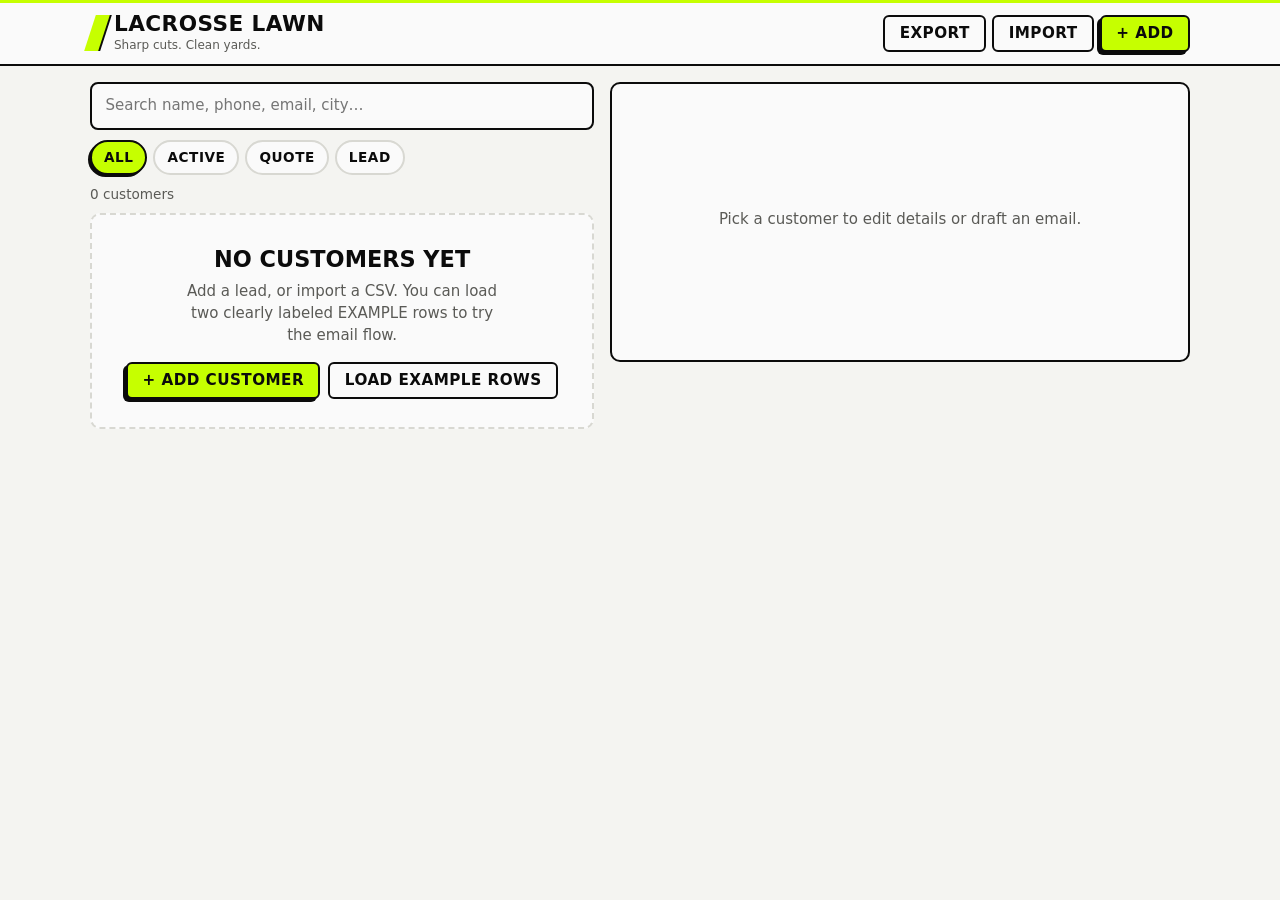
==== index.html @ dc66583e "Deploy Lacrosse Lawn CRM" ====
<!doctype html>
<html lang="en">
<head>
  <meta charset="utf-8">
  <meta name="viewport" content="width=device-width, initial-scale=1, viewport-fit=cover">
  <meta name="theme-color" content="#0b0b0b">
  <meta name="apple-mobile-web-app-capable" content="yes">
  <meta name="apple-mobile-web-app-status-bar-style" content="black">
  <meta name="apple-mobile-web-app-title" content="Lawn CRM">
  <link rel="manifest" href="manifest.webmanifest">
  <meta name="description" content="Customer CRM for Lacrosse Lawn & Landscape — quotes, follow-ups, and thank-you emails.">
  <title>Customers · Lacrosse Lawn & Landscape</title>
  <link rel="stylesheet" href="styles.css">
</head>
<body>
  <header class="topbar">
    <div class="topbar-inner">
      <div class="brand">
        <span class="brand-mark" aria-hidden="true"></span>
        <div>
          <p class="brand-name">Lacrosse Lawn</p>
          <p class="brand-tag">Sharp cuts. Clean yards.</p>
        </div>
      </div>
      <div class="topbar-actions">
        <button type="button" class="btn btn-ghost" id="btn-export" title="Export CSV">Export</button>
        <label class="btn btn-ghost file-btn" title="Import CSV">
          Import
          <input type="file" id="input-import" accept=".csv,text/csv" hidden>
        </label>
        <button type="button" class="btn btn-lime" id="btn-add">+ Add</button>
      </div>
    </div>
  </header>

  <main class="layout">
    <section class="list-pane" aria-label="Customer list">
      <div class="toolbar">
        <label class="search-wrap">
          <span class="sr-only">Search customers</span>
          <input type="search" id="search" placeholder="Search name, phone, email, city…" autocomplete="off">
        </label>
        <div class="filters" role="group" aria-label="Filter by status">
          <button type="button" class="chip active" data-status="all">All</button>
          <button type="button" class="chip" data-status="active">Active</button>
          <button type="button" class="chip" data-status="quote">Quote</button>
          <button type="button" class="chip" data-status="lead">Lead</button>
        </div>
      </div>
      <p class="count" id="count-label">0 customers</p>
      <div id="customer-list" class="card-list"></div>
      <div id="empty-state" class="empty hidden">
        <p class="empty-title">No customers yet</p>
        <p class="empty-copy">Add a lead, or import a CSV. You can load two clearly labeled EXAMPLE rows to try the email flow.</p>
        <div class="empty-actions">
          <button type="button" class="btn btn-lime" id="btn-add-empty">+ Add customer</button>
          <button type="button" class="btn btn-ghost" id="btn-load-examples">Load EXAMPLE rows</button>
        </div>
      </div>
    </section>

    <section class="detail-pane" id="detail-pane" aria-label="Customer detail">
      <div id="detail-empty" class="detail-empty">
        <p>Pick a customer to edit details or draft an email.</p>
      </div>
      <div id="detail" class="detail hidden">
        <div class="detail-head">
          <button type="button" class="btn-back" id="btn-back" aria-label="Back to list">← List</button>
          <div class="detail-title-block">
            <h1 id="d-name">—</h1>
            <span class="status-pill" id="d-status">—</span>
          </div>
          <div class="detail-head-actions">
            <button type="button" class="btn btn-ghost" id="btn-edit">Edit</button>
            <button type="button" class="btn btn-danger" id="btn-delete">Delete</button>
          </div>
        </div>

        <dl class="facts" id="d-facts"></dl>

        <div class="email-panel">
          <h2>Draft email</h2>
          <p class="email-hint">Opens mailto: or copies for Gmail (<strong>lacrosselawnandlandscape@gmail.com</strong>). Does not auto-send.</p>
          <div class="template-grid" id="template-buttons">
            <button type="button" class="tpl-btn" data-tpl="quote">Quote</button>
            <button type="button" class="tpl-btn" data-tpl="follow1">Follow-up #1</button>
            <button type="button" class="tpl-btn" data-tpl="follow2">Follow-up #2</button>
            <button type="button" class="tpl-btn" data-tpl="thanks">Thank-you + review</button>
          </div>

          <label class="field">
            <span>Subject</span>
            <input type="text" id="email-subject" readonly>
          </label>
          <label class="field">
            <span>Body</span>
            <textarea id="email-body" rows="14" readonly></textarea>
          </label>

          <div class="email-actions">
            <a class="btn btn-lime" id="btn-mailto" href="#">Open mailto</a>
            <button type="button" class="btn btn-ink" id="btn-copy-all">Copy subject + body</button>
            <button type="button" class="btn btn-ghost" id="btn-copy-subject">Copy subject</button>
            <button type="button" class="btn btn-ghost" id="btn-copy-body">Copy body</button>
          </div>
          <p class="toast" id="toast" role="status" aria-live="polite"></p>
        </div>
      </div>
    </section>
  </main>

  <!-- Add / Edit modal -->
  <dialog id="modal" class="modal">
    <form method="dialog" id="customer-form" class="modal-card">
      <header class="modal-head">
        <h2 id="modal-title">Add customer</h2>
        <button type="button" class="btn-icon" id="btn-modal-close" aria-label="Close">×</button>
      </header>
      <div class="modal-body">
        <input type="hidden" id="f-id">
        <div class="form-grid">
          <label class="field"><span>Name *</span><input id="f-name" required autocomplete="name"></label>
          <label class="field"><span>Status</span>
            <select id="f-status">
              <option value="lead">Lead</option>
              <option value="quote">Quote</option>
              <option value="active">Active</option>
            </select>
          </label>
          <label class="field"><span>Phone</span><input id="f-phone" type="tel" autocomplete="tel"></label>
          <label class="field"><span>Email</span><input id="f-email" type="email" autocomplete="email"></label>
          <label class="field span-2"><span>Address</span><input id="f-address" autocomplete="street-address"></label>
          <label class="field"><span>City</span><input id="f-city" autocomplete="address-level2"></label>
          <label class="field"><span>Source</span><input id="f-source" placeholder="website, door hanger…"></label>
          <label class="field span-2"><span>Lawn size / notes</span><input id="f-lawn" placeholder="Typical city lot ~0.2 acre"></label>
          <label class="field"><span>Quote amount ($)</span><input id="f-quote-amount" type="number" min="0" step="1" placeholder="55"></label>
          <label class="field"><span>Quote sent</span><input id="f-quote-sent" type="date"></label>
          <label class="field"><span>Follow-up date</span><input id="f-follow-up" type="date"></label>
          <label class="field"><span>Last service</span><input id="f-last-service" type="date"></label>
          <label class="field"><span>Next due</span><input id="f-next-due" type="date"></label>
          <label class="field span-2"><span>Notes</span><textarea id="f-notes" rows="3"></textarea></label>
        </div>
      </div>
      <footer class="modal-foot">
        <button type="button" class="btn btn-ghost" id="btn-cancel">Cancel</button>
        <button type="submit" class="btn btn-lime" id="btn-save">Save</button>
      </footer>
    </form>
  </dialog>

  <script src="app.js"></script>
</body>
</html>
---- styles.css ----
:root {
  --bg: #f4f4f1;
  --white: #fafafa;
  --ink: #0b0b0b;
  --muted: #5a5a56;
  --line: #d8d8d2;
  --lime: #c6ff00;
  --lime-deep: #b3e800;
  --danger: #b91c1c;
  --danger-bg: #fef2f2;
  --display: system-ui, -apple-system, "Segoe UI", sans-serif;
  --body: system-ui, -apple-system, "Segoe UI", Roboto, sans-serif;
  --radius: 10px;
  --shadow: -3px 3px 0 var(--ink);
  --safe-b: env(safe-area-inset-bottom, 0px);
}

*, *::before, *::after { box-sizing: border-box; }
html { -webkit-text-size-adjust: 100%; }
body {
  margin: 0;
  min-height: 100dvh;
  color: var(--ink);
  background: var(--bg);
  font-family: var(--body);
  font-size: 15px;
  line-height: 1.45;
}
button, input, select, textarea { font: inherit; color: inherit; }
a { color: inherit; }
::selection { background: var(--lime); color: var(--ink); }
:focus-visible { outline: 2px solid var(--lime); outline-offset: 2px; }
.sr-only {
  position: absolute; width: 1px; height: 1px; padding: 0; margin: -1px;
  overflow: hidden; clip: rect(0,0,0,0); white-space: nowrap; border: 0;
}
.hidden { display: none !important; }

/* Top bar */
.topbar {
  position: sticky; top: 0; z-index: 40;
  background: var(--white);
  border-top: 3px solid var(--lime);
  border-bottom: 2px solid var(--ink);
}
.topbar-inner {
  display: flex; align-items: center; justify-content: space-between; gap: 12px;
  width: min(100% - 24px, 1100px); margin: 0 auto; padding: 10px 0;
}
.brand { display: flex; align-items: center; gap: 10px; min-width: 0; }
.brand-mark {
  width: 14px; height: 36px; flex-shrink: 0;
  background: var(--lime);
  transform: skewX(-18deg);
  box-shadow: 2px 0 0 var(--ink);
}
.brand-name {
  margin: 0; font-family: var(--display); font-weight: 800;
  font-size: 1.35rem; letter-spacing: 0.02em; text-transform: uppercase; line-height: 1;
}
.brand-tag { margin: 2px 0 0; color: var(--muted); font-size: 0.75rem; }
.topbar-actions { display: flex; flex-wrap: wrap; gap: 6px; justify-content: flex-end; }
.file-btn { cursor: pointer; margin: 0; }

/* Buttons */
.btn {
  display: inline-flex; align-items: center; justify-content: center; gap: 6px;
  padding: 0.55rem 0.9rem; border: 2px solid var(--ink); border-radius: 6px;
  background: var(--white); font-family: var(--display); font-weight: 700;
  font-size: 0.95rem; letter-spacing: 0.03em; text-transform: uppercase;
  text-decoration: none; cursor: pointer; line-height: 1; white-space: nowrap;
}
.btn:active { transform: translate(1px, 1px); }
.btn-lime { background: var(--lime); box-shadow: var(--shadow); }
.btn-lime:hover { background: var(--lime-deep); }
.btn-ink { background: var(--ink); color: var(--white); }
.btn-ink:hover { background: #222; }
.btn-ghost { background: transparent; }
.btn-ghost:hover { background: var(--bg); }
.btn-danger {
  background: var(--danger-bg); color: var(--danger); border-color: var(--danger);
}
.btn-danger:hover { background: #fee2e2; }
.btn-icon {
  border: 0; background: transparent; font-size: 1.6rem; line-height: 1;
  cursor: pointer; padding: 0 4px; color: var(--muted);
}
.btn-back {
  display: none; border: 0; background: transparent; padding: 0;
  font-family: var(--display); font-weight: 700; text-transform: uppercase;
  letter-spacing: 0.04em; cursor: pointer; color: var(--muted); margin-bottom: 8px;
}

/* Layout */
.layout {
  width: min(100% - 24px, 1100px); margin: 0 auto;
  padding: 16px 0 calc(24px + var(--safe-b));
  display: grid; gap: 16px;
}
@media (min-width: 860px) {
  .layout { grid-template-columns: 1fr 1.15fr; align-items: start; }
  .btn-back { display: none !important; }
}

/* List */
.toolbar { display: grid; gap: 10px; margin-bottom: 10px; }
.search-wrap input {
  width: 100%; padding: 0.7rem 0.85rem;
  border: 2px solid var(--ink); border-radius: 8px; background: var(--white);
}
.filters { display: flex; flex-wrap: wrap; gap: 6px; }
.chip {
  border: 2px solid var(--line); background: var(--white); border-radius: 999px;
  padding: 0.35rem 0.75rem; font-family: var(--display); font-weight: 700;
  text-transform: uppercase; letter-spacing: 0.04em; font-size: 0.85rem; cursor: pointer;
}
.chip.active { border-color: var(--ink); background: var(--lime); box-shadow: -2px 2px 0 var(--ink); }
.count { margin: 0 0 8px; color: var(--muted); font-size: 0.85rem; }

.card-list { display: grid; gap: 8px; }
.card {
  width: 100%; text-align: left; border: 2px solid var(--ink);
  background: var(--white); border-radius: var(--radius); padding: 12px 14px;
  cursor: pointer; transition: box-shadow 0.12s ease, transform 0.12s ease;
}
.card:hover { box-shadow: var(--shadow); }
.card.selected { background: #f7ffe0; box-shadow: var(--shadow); }
.card-top { display: flex; justify-content: space-between; gap: 8px; align-items: flex-start; }
.card-name {
  margin: 0; font-family: var(--display); font-weight: 800;
  font-size: 1.2rem; letter-spacing: 0.02em; text-transform: uppercase; line-height: 1.1;
}
.card-meta { margin: 4px 0 0; color: var(--muted); font-size: 0.88rem; }
.card-meta strong { color: var(--ink); font-weight: 600; }
.example-badge {
  display: inline-block; margin-top: 6px; padding: 2px 8px;
  background: var(--ink); color: var(--lime); font-family: var(--display);
  font-size: 0.72rem; font-weight: 700; letter-spacing: 0.06em; text-transform: uppercase;
}

.status-pill {
  display: inline-block; padding: 2px 8px; border-radius: 999px;
  border: 1.5px solid var(--ink); font-family: var(--display); font-weight: 700;
  font-size: 0.72rem; letter-spacing: 0.05em; text-transform: uppercase; white-space: nowrap;
}
.status-pill.active { background: var(--lime); }
.status-pill.quote { background: #fff7cc; }
.status-pill.lead { background: #e8e8e4; }

.empty {
  border: 2px dashed var(--line); border-radius: var(--radius);
  padding: 28px 18px; text-align: center; background: var(--white);
}
.empty-title {
  margin: 0 0 6px; font-family: var(--display); font-size: 1.4rem;
  font-weight: 800; text-transform: uppercase;
}
.empty-copy { margin: 0 auto 16px; max-width: 34ch; color: var(--muted); }
.empty-actions { display: flex; flex-wrap: wrap; gap: 8px; justify-content: center; }

/* Detail */
.detail-pane {
  border: 2px solid var(--ink); border-radius: var(--radius);
  background: var(--white); min-height: 280px; padding: 16px;
}
.detail-empty {
  display: grid; place-items: center; min-height: 240px;
  color: var(--muted); text-align: center; padding: 24px;
}
.detail-head { margin-bottom: 14px; }
.detail-title-block {
  display: flex; flex-wrap: wrap; align-items: center; gap: 8px; margin-bottom: 10px;
}
.detail-title-block h1 {
  margin: 0; font-family: var(--display); font-weight: 800;
  font-size: clamp(1.5rem, 4vw, 2rem); text-transform: uppercase; letter-spacing: 0.02em; line-height: 1;
}
.detail-head-actions { display: flex; flex-wrap: wrap; gap: 6px; }

.facts {
  display: grid; grid-template-columns: 1fr 1fr; gap: 10px 14px;
  margin: 0 0 20px; padding: 12px; background: var(--bg); border-radius: 8px;
  border: 1px solid var(--line);
}
.facts dt {
  margin: 0; font-family: var(--display); font-size: 0.72rem; font-weight: 700;
  letter-spacing: 0.06em; text-transform: uppercase; color: var(--muted);
}
.facts dd { margin: 2px 0 0; font-weight: 500; word-break: break-word; }
.facts .span-2 { grid-column: 1 / -1; }

.email-panel h2 {
  margin: 0 0 4px; font-family: var(--display); font-weight: 800;
  font-size: 1.25rem; text-transform: uppercase; letter-spacing: 0.03em;
}
.email-hint { margin: 0 0 12px; color: var(--muted); font-size: 0.88rem; }
.template-grid {
  display: grid; grid-template-columns: 1fr 1fr; gap: 8px; margin-bottom: 14px;
}
.tpl-btn {
  border: 2px solid var(--ink); background: var(--bg); border-radius: 8px;
  padding: 0.7rem 0.6rem; font-family: var(--display); font-weight: 700;
  text-transform: uppercase; letter-spacing: 0.03em; cursor: pointer;
}
.tpl-btn:hover { background: #eee; }
.tpl-btn.active { background: var(--lime); box-shadow: var(--shadow); }

.field { display: grid; gap: 4px; }
.field > span {
  font-family: var(--display); font-size: 0.75rem; font-weight: 700;
  letter-spacing: 0.05em; text-transform: uppercase; color: var(--muted);
}
.field input, .field select, .field textarea {
  width: 100%; padding: 0.6rem 0.7rem;
  border: 2px solid var(--ink); border-radius: 6px; background: var(--white);
  resize: vertical;
}
.email-panel .field { margin-bottom: 10px; }
.email-actions {
  display: flex; flex-wrap: wrap; gap: 8px; margin-top: 4px;
}
.toast {
  min-height: 1.2em; margin: 10px 0 0; color: var(--ink); font-weight: 600; font-size: 0.9rem;
}

/* Modal */
.modal {
  border: 0; padding: 0; background: transparent;
  width: min(100vw - 16px, 560px); max-height: calc(100dvh - 16px);
}
.modal::backdrop { background: rgba(11, 11, 11, 0.55); }
.modal-card {
  margin: 0; background: var(--white); border: 2px solid var(--ink);
  border-radius: 12px; box-shadow: -4px 4px 0 var(--lime);
  display: flex; flex-direction: column; max-height: calc(100dvh - 16px);
}
.modal-head {
  display: flex; align-items: center; justify-content: space-between;
  padding: 14px 16px; border-bottom: 2px solid var(--ink);
}
.modal-head h2 {
  margin: 0; font-family: var(--display); font-weight: 800;
  text-transform: uppercase; letter-spacing: 0.03em; font-size: 1.25rem;
}
.modal-body { padding: 14px 16px; overflow: auto; }
.modal-foot {
  display: flex; justify-content: flex-end; gap: 8px;
  padding: 12px 16px; border-top: 1px solid var(--line);
}
.form-grid {
  display: grid; grid-template-columns: 1fr 1fr; gap: 12px;
}
.form-grid .span-2 { grid-column: 1 / -1; }
@media (max-width: 520px) {
  .form-grid { grid-template-columns: 1fr; }
  .form-grid .span-2 { grid-column: auto; }
  .facts { grid-template-columns: 1fr; }
}

/* Mobile: detail as full-screen overlay when selected */
@media (max-width: 859px) {
  .layout.showing-detail .list-pane { display: none; }
  .layout.showing-detail .detail-pane { min-height: calc(100dvh - 90px); }
  .layout:not(.showing-detail) .detail-pane { display: none; }
  .btn-back { display: inline-block; }
}
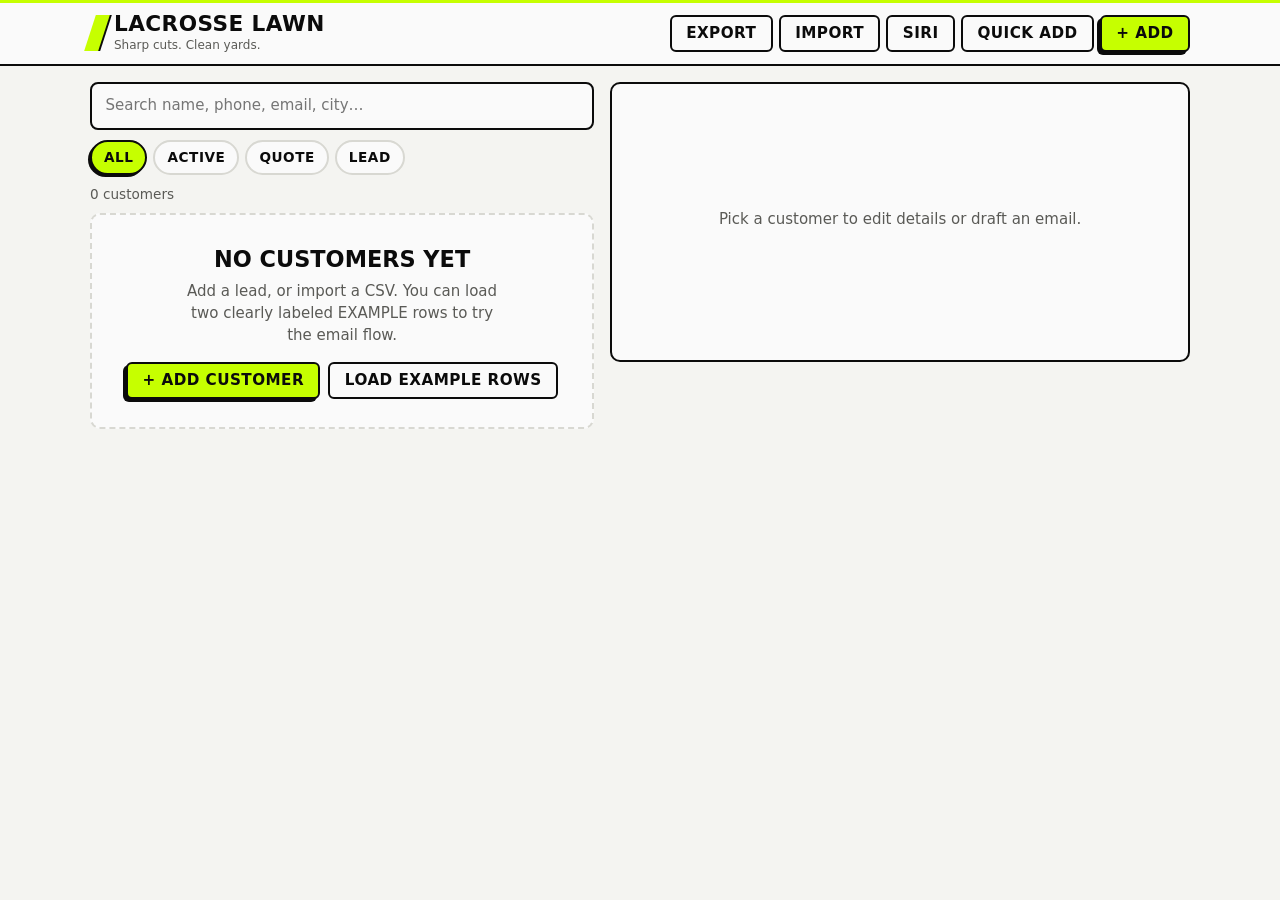
==== commit e5549632: "Link Siri setup and quick-add pages from CRM" ====
--- a/index.html
+++ b/index.html
@@ -28,6 +28,8 @@
           Import
           <input type="file" id="input-import" accept=".csv,text/csv" hidden>
         </label>
+        <a class="btn btn-ghost" href="./siri.html">Siri</a>
+        <a class="btn btn-ghost" href="./add.html">Quick add</a>
         <button type="button" class="btn btn-lime" id="btn-add">+ Add</button>
       </div>
     </div>
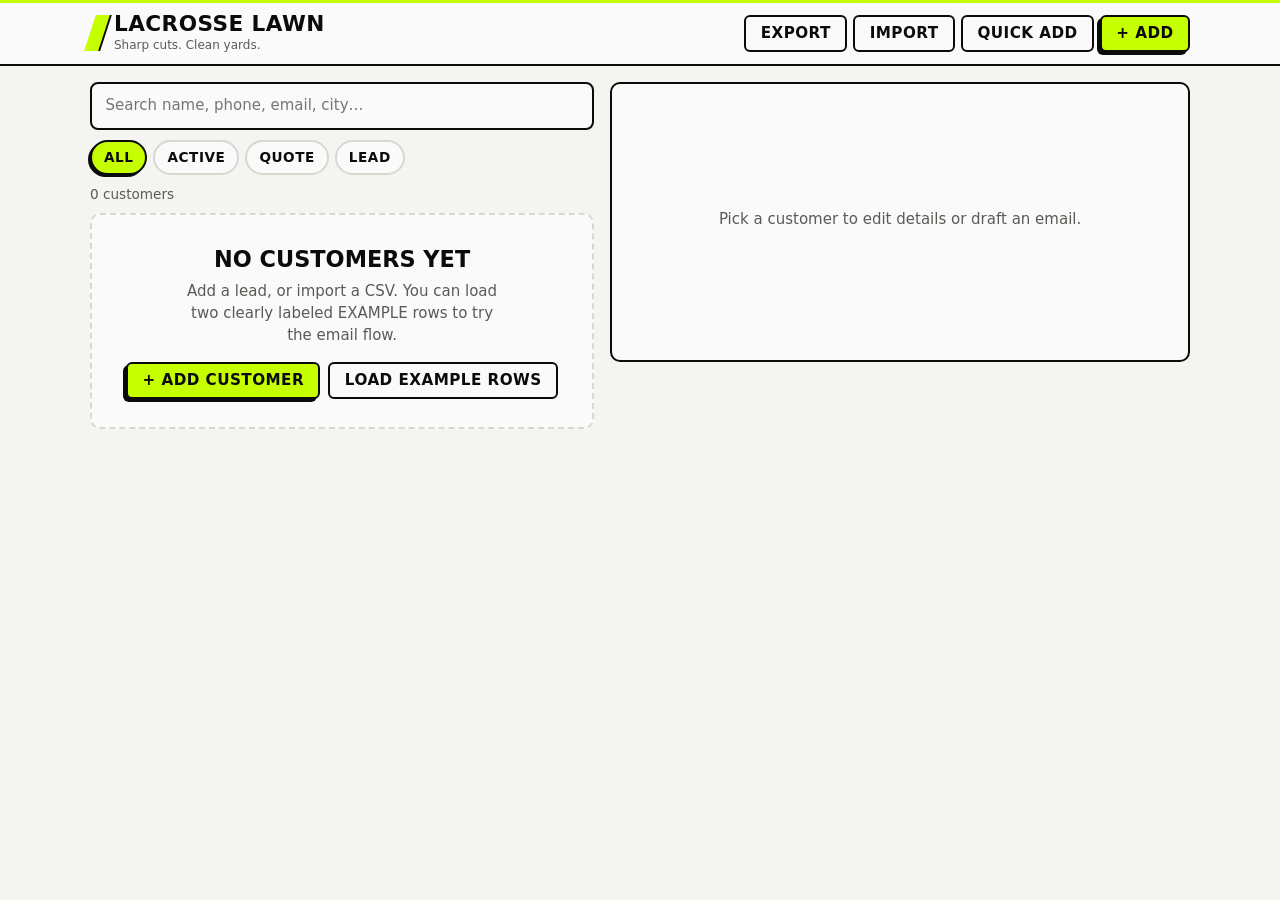
==== commit 2aef95a8: "Remove link to Siri page from index.html" ====
--- a/index.html
+++ b/index.html
@@ -28,7 +28,7 @@
           Import
           <input type="file" id="input-import" accept=".csv,text/csv" hidden>
         </label>
-        <a class="btn btn-ghost" href="./siri.html">Siri</a>
+        
         <a class="btn btn-ghost" href="./add.html">Quick add</a>
         <button type="button" class="btn btn-lime" id="btn-add">+ Add</button>
       </div>
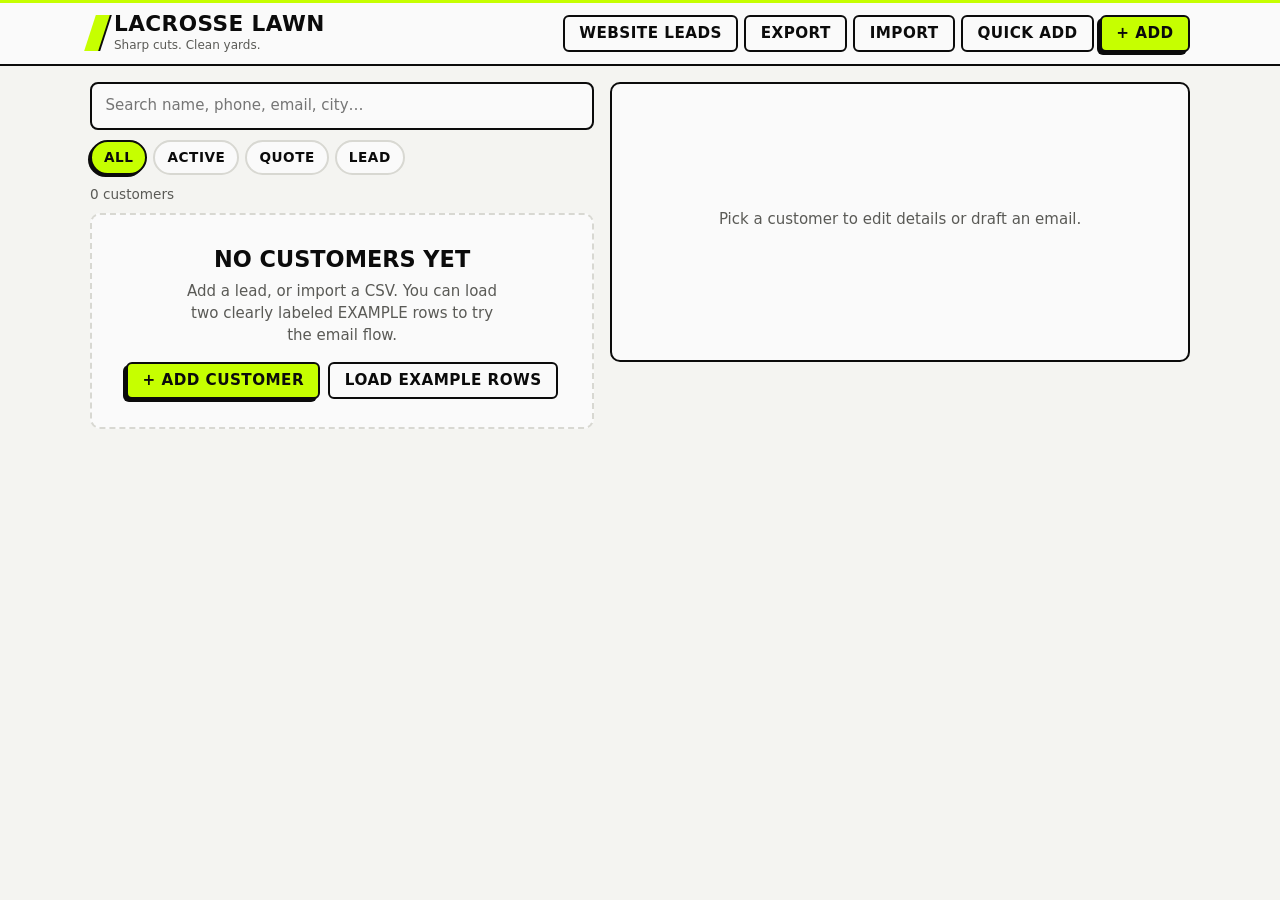
==== commit e22dbebe: "Add website leads import (additive, dedup by submission id)" ====
--- a/index.html
+++ b/index.html
@@ -23,6 +23,7 @@
         </div>
       </div>
       <div class="topbar-actions">
+        <button type="button" class="btn btn-ghost" id="btn-web-leads" title="Check website leads">Website leads</button>
         <button type="button" class="btn btn-ghost" id="btn-export" title="Export CSV">Export</button>
         <label class="btn btn-ghost file-btn" title="Import CSV">
           Import
